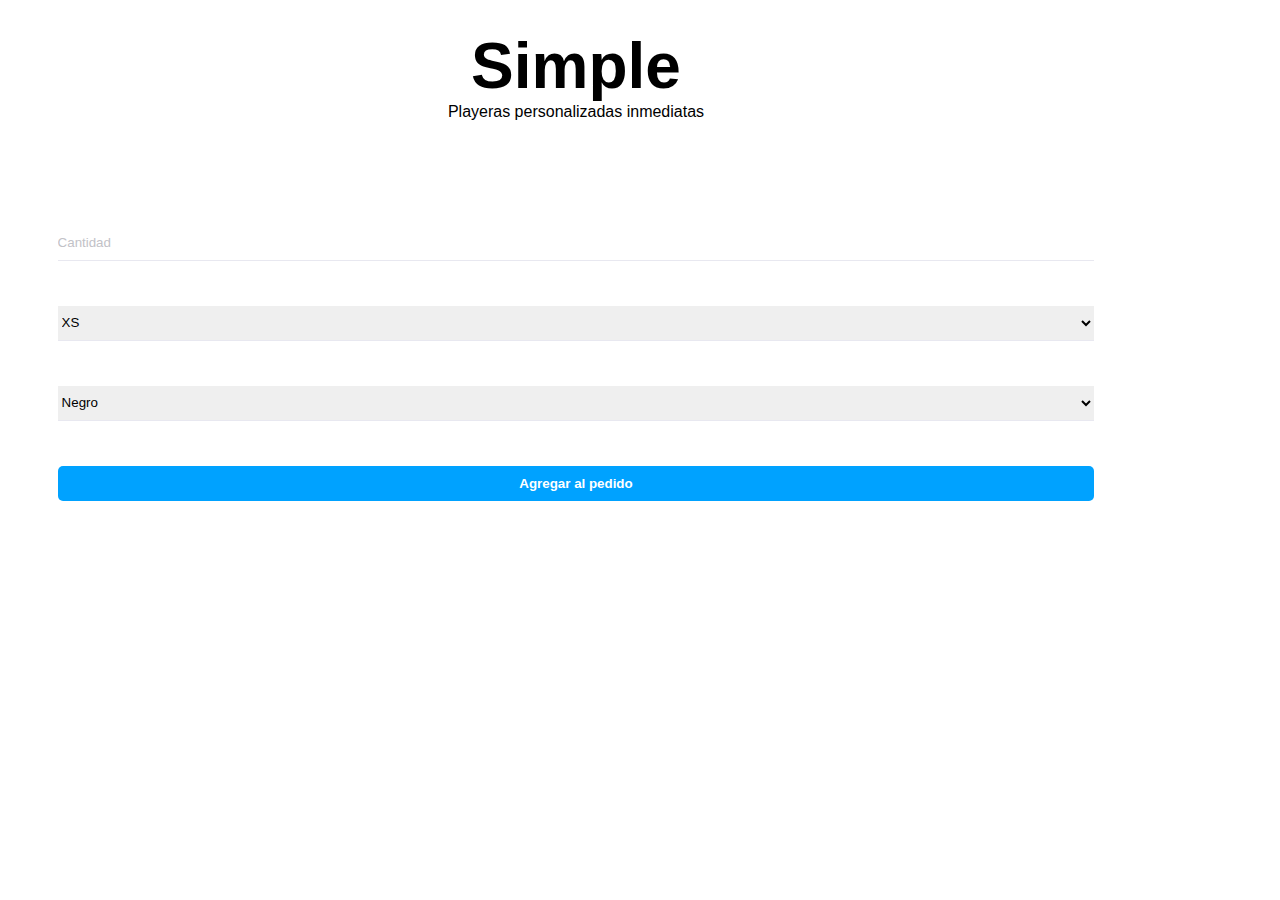
==== CRUD.html @ 443a6655 "primer pantalla CRUD" ====
<!DOCTYPE html>
<html lang="en">
<head>
    <meta charset="UTF-8">
    <meta http-equiv="X-UA-Compatible" content="IE=edge">
    <meta name="viewport" content="width=device-width, initial-scale=1.0">
    <title>CRUD</title>
    <link rel="stylesheet" href="./CRUD_style.css">
</head>
<body>

    <section class="Seccion Titulo">
        <h1>Simple</h1>
        <p>Playeras personalizadas inmediatas</p>
    </section>
    

    <section Class="Seccion Formulario">
        <input class="Casilla cantidad"    type="text" name="" id="" placeholder="Cantidad">
        <select class="Casilla Talla "name="" id="">
            <option value="">XS</option>
            <option value="">S</option>
            <option value="">M</option>
            <option value="">L</option>
        </select>
        <select class="Casilla Color "name="" id="">
            <option value="">Negro</option>
            <option value="">Blanco</option>
        </select>

        <button class="boton generico">Agregar al pedido</button>


    </section>
    <section Class="Seccion Lista">
        <div class="Contenedor lista">
            <div></div>
            <div></div>
            <div>
                <div></div>
                <div></div>
                <div></div>
            </div>
            <div></div>
            <div></div>


        </div>

    </section>
    
</body>
</html>
---- CRUD_style.css ----
* {
    box-sizing: border-box;
    margin: 0;
    padding: 0;
    list-style: none;
    text-decoration: none;
    border: none;
    outline: none;
    font-family: 'Segoe UI Light', Tahoma, Geneva, Verdana, sans-serif
}
body{
    width: 100vw;
    height: 100vh;
    background-color: #ffff;
    display: flex;
    flex-wrap: wrap;
    
}

.Seccion{
    width:90% ;
    height: 320px;
    background-color: #ffff;
    display: flex;
    flex-wrap: wrap;
    justify-content: center;
    align-items: center;
}
.Titulo{
height: 150px;
flex-direction: column;
margin-bottom: 25px;
}
h1{
    font-size: 4rem;
}

.Casilla{
    width: 90%;
    height: 35px;
    border-bottom:1px solid rgb(232, 232, 240);
    display: flex;
    flex-wrap: wrap;
    justify-content: center;
    align-items: center;

}
.Casilla::placeholder{
    color: rgb(194, 194, 199);
}
.boton{
    width: 90%;
    height: 35px;
    border-radius: 5px 5px 5px 5px;
    background-color: rgb(0, 162, 255);
    color:white;
    font-weight: 700;
}
.boton:hover{
    box-shadow: 0 1px 6px 0 rgb(0, 162, 255);
    border-color: rgb(0, 162, 255);
}
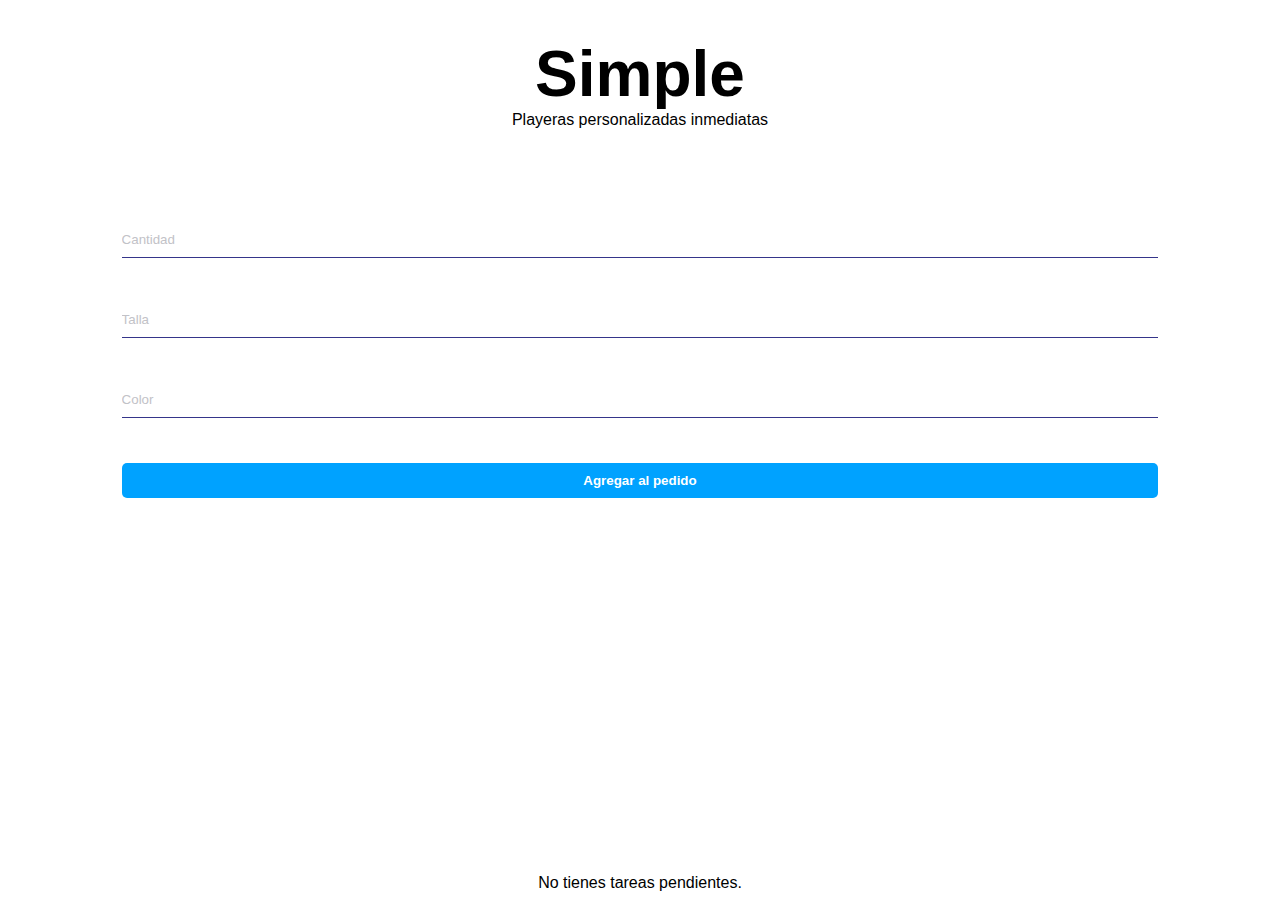
==== commit 55c09e14: "crud" ====
--- a/CRUD.html
+++ b/CRUD.html
@@ -16,38 +16,19 @@
     
 
     <section Class="Seccion Formulario">
-        <input class="Casilla cantidad"    type="text" name="" id="" placeholder="Cantidad">
-        <select class="Casilla Talla "name="" id="">
-            <option value="">XS</option>
-            <option value="">S</option>
-            <option value="">M</option>
-            <option value="">L</option>
-        </select>
-        <select class="Casilla Color "name="" id="">
-            <option value="">Negro</option>
-            <option value="">Blanco</option>
-        </select>
-
-        <button class="boton generico">Agregar al pedido</button>
+        <input class="Casilla cantidad"    type="text" name="" id="cantidad" placeholder="Cantidad">
+        <input class="Casilla Talla "name="" id="talla" placeholder="Talla">
+        <input class="Casilla Color "name="" id="color" placeholder="Color">
+        <button id="agregar-pedido" class="boton generico">Agregar al pedido</button>
 
 
     </section>
-    <section Class="Seccion Lista">
-        <div class="Contenedor lista">
-            <div></div>
-            <div></div>
-            <div>
-                <div></div>
-                <div></div>
-                <div></div>
-            </div>
-            <div></div>
-            <div></div>
-
-
-        </div>
-
-    </section>
-    
+    <ul Class="Seccion Lista" id="lista-pedido">
+        
+    </ul>
+    <div class="empty">
+        <p>No tienes tareas pendientes.</p>
+    </div>
+    <script src="./CRUD.js"></script>
 </body>
 </html>--- a/CRUD_style.css
+++ b/CRUD_style.css
@@ -14,6 +14,8 @@
     background-color: #ffff;
     display: flex;
     flex-wrap: wrap;
+    justify-content: center;
+    align-items: center;
     
 }
 
@@ -38,7 +40,7 @@
 .Casilla{
     width: 90%;
     height: 35px;
-    border-bottom:1px solid rgb(232, 232, 240);
+    border-bottom:1px solid rgb(53, 53, 138);
     display: flex;
     flex-wrap: wrap;
     justify-content: center;
@@ -47,8 +49,7 @@
 }
 .Casilla::placeholder{
     color: rgb(194, 194, 199);
-}
-.boton{
+} .boton{
     width: 90%;
     height: 35px;
     border-radius: 5px 5px 5px 5px;
@@ -59,4 +60,47 @@
 .boton:hover{
     box-shadow: 0 1px 6px 0 rgb(0, 162, 255);
     border-color: rgb(0, 162, 255);
+}
+.Contenedor {
+    width: 90%;
+    height: 100px;
+    border-radius: 10px 10px 10px 10px;
+    border:1px solid rgb(0, 162, 255);
+    display: flex;
+    flex-wrap: wrap;
+    justify-content: space-around;
+    align-items: center;
+
+}
+.listas{
+    width: 20%;
+    height: 90%;
+    border-radius: 10px 10px 10px 10px;
+    border:1px solid rgb(0, 162, 255);
+    display: flex;
+    justify-content: space-around;
+    align-items: center;
+
+}
+ .formulario{
+    display: flex;
+    flex-wrap: wrap;
+    flex-direction: column;
+    justify-content: space-evenly;
+    align-items: flex-start;
+    font-size: 10px;
+    font-weight: 900;
+
+}
+.editar
+{   width: 33%;
+    height: 25px;
+    color: #ffff;
+    background-color: rgb(255, 174, 0);
+}
+.eliminar
+{   width: 33%;
+    height: 25px;
+    color: #ffff;
+    background-color: red;
 }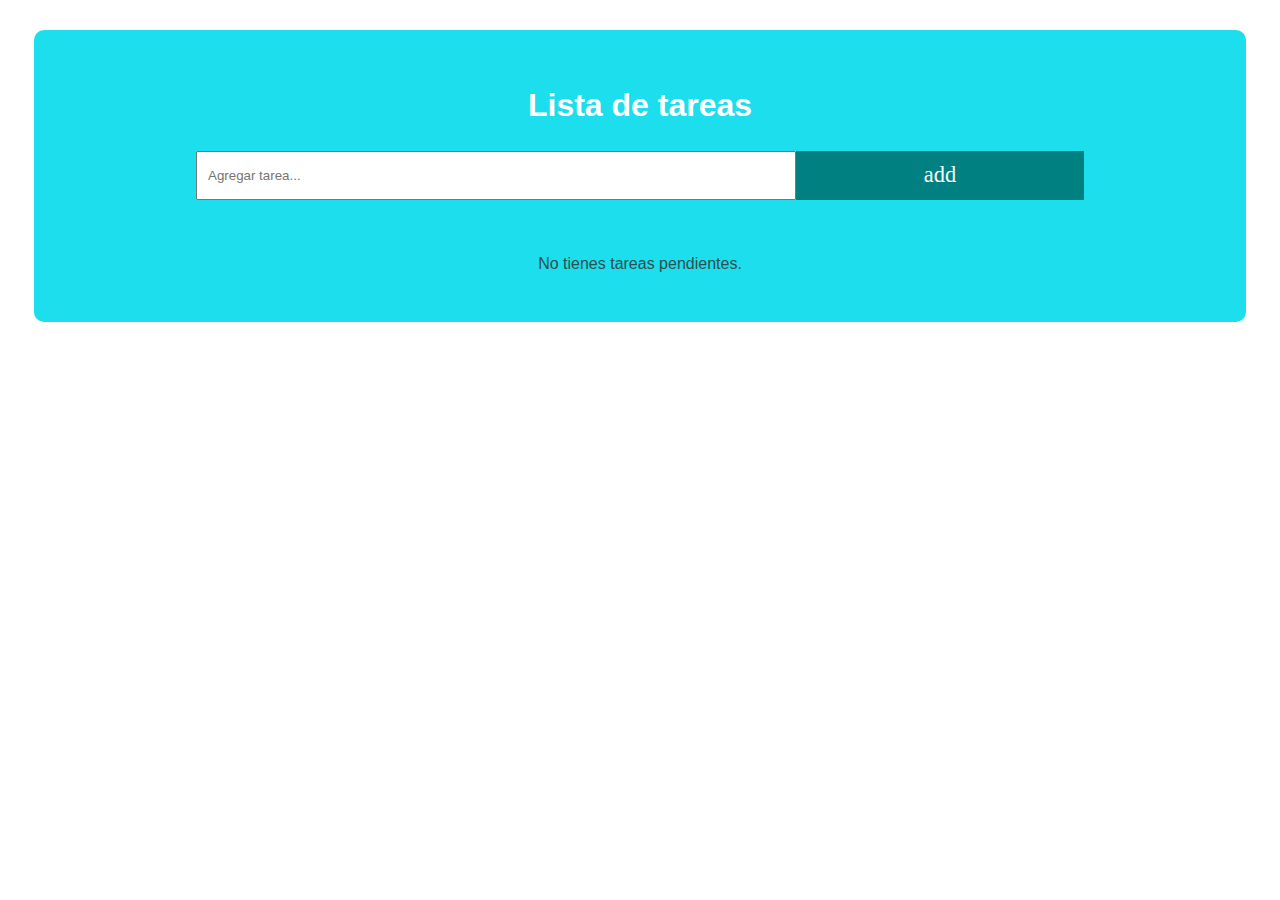
==== commit 258c62a3: "CRUD" ====
--- a/CRUD.html
+++ b/CRUD.html
@@ -4,30 +4,27 @@
     <meta charset="UTF-8">
     <meta http-equiv="X-UA-Compatible" content="IE=edge">
     <meta name="viewport" content="width=device-width, initial-scale=1.0">
-    <title>CRUD</title>
+    <title>Lista de Tareas</title>
     <link rel="stylesheet" href="./CRUD_style.css">
 </head>
 <body>
+    <div class="container">
+        <h1>Lista de tareas </h1>
 
-    <section class="Seccion Titulo">
-        <h1>Simple</h1>
-        <p>Playeras personalizadas inmediatas</p>
-    </section>
-    
+        <div class="search">
+            <form>
+                <input id="entrada" type="text" placeholder="Agregar tarea...">
+                <button class="btn-add">add</button>
+            </form>
+        </div>
+        <div class="li-container">
+            <ul> 
+            </ul>
+        </div>
 
-    <section Class="Seccion Formulario">
-        <input class="Casilla cantidad"    type="text" name="" id="cantidad" placeholder="Cantidad">
-        <input class="Casilla Talla "name="" id="talla" placeholder="Talla">
-        <input class="Casilla Color "name="" id="color" placeholder="Color">
-        <button id="agregar-pedido" class="boton generico">Agregar al pedido</button>
-
-
-    </section>
-    <ul Class="Seccion Lista" id="lista-pedido">
-        
-    </ul>
-    <div class="empty">
-        <p>No tienes tareas pendientes.</p>
+        <div class="empty">
+            <p>No tienes tareas pendientes.</p>
+        </div>
     </div>
     <script src="./CRUD.js"></script>
 </body>
--- a/CRUD_style.css
+++ b/CRUD_style.css
@@ -1,106 +1,150 @@
-* {
-    box-sizing: border-box;
+body {
     margin: 0;
     padding: 0;
-    list-style: none;
-    text-decoration: none;
-    border: none;
-    outline: none;
-    font-family: 'Segoe UI Light', Tahoma, Geneva, Verdana, sans-serif
-}
-body{
-    width: 100vw;
-    height: 100vh;
-    background-color: #ffff;
+    font-size: 16px;
+    font-family: Arial, Helvetica, sans-serif;
+    line-height: 1.5;
+    background-color: rgb(255, 255, 255);
+    color: white;
+    width: 100%;
+    height: auto;
+  }
+  
+  h1 {
+    width: 100%;
+    text-align: center;
+    color: rgb(255, 255, 255);
+  }
+  
+  .container {
+    margin-top: 30px;
+    margin-bottom: 30px;
+    width: 90%;
+    margin-left: auto;
+    margin-right: auto;
+    background-color: rgb(28, 222, 236);
+    border-radius: 10px;
+    padding: 30px;
     display: flex;
     flex-wrap: wrap;
     justify-content: center;
     align-items: center;
-    
-}
-
-.Seccion{
-    width:90% ;
-    height: 320px;
-    background-color: #ffff;
+  }
+  
+  .search {
+    margin-left: auto;
+    margin-right: auto;
+    width: 100%;
     display: flex;
     flex-wrap: wrap;
     justify-content: center;
-    align-items: center;
-}
-.Titulo{
-height: 150px;
-flex-direction: column;
-margin-bottom: 25px;
-}
-h1{
-    font-size: 4rem;
-}
-
-.Casilla{
-    width: 90%;
-    height: 35px;
-    border-bottom:1px solid rgb(53, 53, 138);
+  }
+  
+  form {
+    width: 100%;
     display: flex;
     flex-wrap: wrap;
     justify-content: center;
-    align-items: center;
-
-}
-.Casilla::placeholder{
-    color: rgb(194, 194, 199);
-} .boton{
-    width: 90%;
-    height: 35px;
-    border-radius: 5px 5px 5px 5px;
-    background-color: rgb(0, 162, 255);
-    color:white;
+  }
+  
+  input {
+    width: 50%;
+    padding: 15px 10px;
+    outline: none;
+  }
+  
+  .li-container {
+    background-color: rgb(28, 222, 236);;
+    width: 80%;
+    color: darkslategray;
+    margin-top: 20px;
+  }
+  
+  ul {
+    padding: 0;
+  }
+  
+  li {
+    list-style: none;
+    background-color: white;
+    border-radius: 10px;
+    margin-top: 15px;
+    display: flex;
+  }
+  
+  li p {
+    margin: 0;
+    padding: 15px;
+    width: 100%;
+  }
+  
+  .btn-delete {
+    margin-left: auto;
+    border: none;
+    background-color: #e31746;
+    color: white;
+    font-weight: bold;
+    padding: 5px 10px;
+    outline: none;
+    width: 25%;
+    font-size: 1.2em;
+  }
+  .btn-edit {
+    margin-left: auto;
+    border: none;
+    background-color: #e39117;
+    color: white;
+    font-weight: bold;
+    padding: 5px 10px;
+    outline: none;
+    border-top-right-radius: 10px;
+    border-bottom-right-radius: 10px;
+    width: 25%;
+    font-size: 1.2em;
+  }
+  
+  .btn-delete:hover {
+    cursor: pointer;
+    background-color: lightseagreen;
+  }
+  .btn-edit:hover {
+    cursor: pointer;
+    background-color: lightseagreen;
+  }
+  
+  .btn-add {
+    width: 25%;
+    padding: 5px 15px;
+    border: none;
+    color: white;
+    font-family: fantasy;
+    background-color: teal;
+    font-size: 1.4rem;
+    outline: none;
+  }
+  
+  .btn-add:hover {
+    cursor: pointer;
+    background-color: darkcyan;
+  }
+  
+  .empty {
+    color: darkslategrey;
+    width: 100%;
+    text-align: center;
+  
+    
+  }
+  .rojito::placeholder {
+    color: rgb(236, 25, 17);
+    border-color: 10px solid rgb(236, 25, 17);
     font-weight: 700;
-}
-.boton:hover{
-    box-shadow: 0 1px 6px 0 rgb(0, 162, 255);
-    border-color: rgb(0, 162, 255);
-}
-.Contenedor {
-    width: 90%;
-    height: 100px;
-    border-radius: 10px 10px 10px 10px;
-    border:1px solid rgb(0, 162, 255);
-    display: flex;
-    flex-wrap: wrap;
-    justify-content: space-around;
-    align-items: center;
-
-}
-.listas{
-    width: 20%;
-    height: 90%;
-    border-radius: 10px 10px 10px 10px;
-    border:1px solid rgb(0, 162, 255);
-    display: flex;
-    justify-content: space-around;
-    align-items: center;
-
-}
- .formulario{
-    display: flex;
-    flex-wrap: wrap;
-    flex-direction: column;
-    justify-content: space-evenly;
-    align-items: flex-start;
-    font-size: 10px;
-    font-weight: 900;
-
-}
-.editar
-{   width: 33%;
-    height: 25px;
-    color: #ffff;
-    background-color: rgb(255, 174, 0);
-}
-.eliminar
-{   width: 33%;
-    height: 25px;
-    color: #ffff;
-    background-color: red;
-}+  }
+  .grisesito::placeholder {
+    color: rgb(165, 168, 168);
+  }
+  .naranjita::placeholder {
+    color: rgb(236, 148, 17);
+    font-weight: 700;
+  }
+  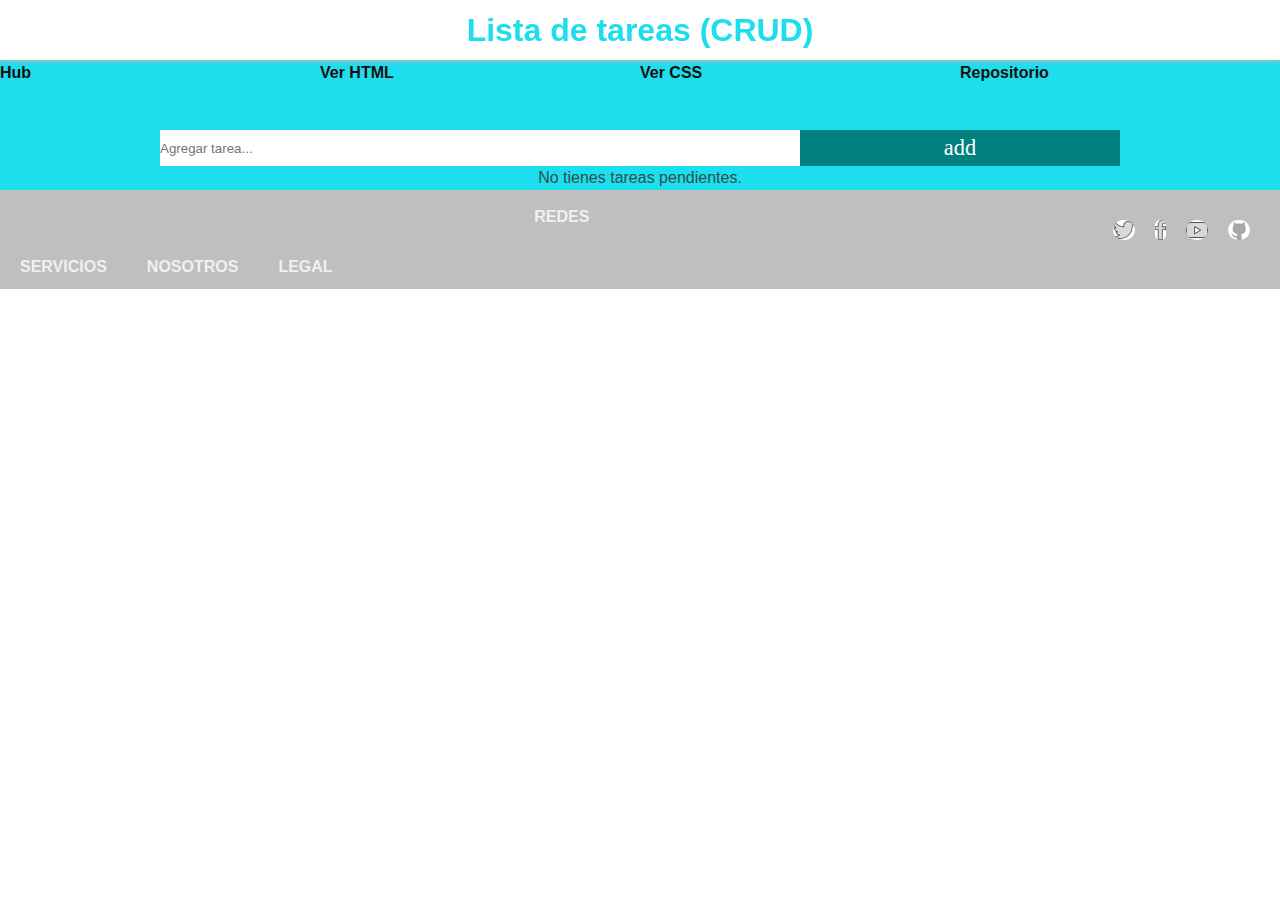
==== commit 4c8b14d2: "crud final" ====
--- a/CRUD.html
+++ b/CRUD.html
@@ -8,24 +8,57 @@
     <link rel="stylesheet" href="./CRUD_style.css">
 </head>
 <body>
+    <header>
+        <div class="Titulo">Lista de tareas (CRUD)</div>
+        
+    </header>
+    <section class="container temporal">
+        <ul class="temporal">
+            <li><a href="./index.html" target="_blank">Hub</a></li>
+            <li><a href="https://github.com/alanisin/Utel/blob/main/landing.html" target="_blank">Ver HTML</a></li>
+            <li><a href="https://github.com/alanisin/Utel/blob/main/landing_style_mobile.css" target="_blank">Ver CSS</a></li>
+            <li><a href="https://github.com/alanisin/Utel" target="_blank">Repositorio</a></li>
+            
+        </ul>
+
+    </section>
+    
     <div class="container">
-        <h1>Lista de tareas </h1>
 
         <div class="search">
             <form>
                 <input id="entrada" type="text" placeholder="Agregar tarea...">
                 <button class="btn-add">add</button>
             </form>
+            <div class="empty">
+                <p>No tienes tareas pendientes.</p>
+            </div>
         </div>
         <div class="li-container">
-            <ul> 
+            <ul class="tareas"> 
             </ul>
         </div>
 
-        <div class="empty">
-            <p>No tienes tareas pendientes.</p>
-        </div>
+       
     </div>
     <script src="./CRUD.js"></script>
 </body>
+<footer> 
+    <ul class="lista redes"> <h1>REDES</h1>
+        <li class="twitter-logo"><a href="" ></a></li>
+        <li class="facebook-logo" ><a href="" ></a></li>
+        <li class="youtube-logo"><a href="" ></a></li>
+        <li class="github-logo"><a href=""  ></a></li>
+    </ul>
+    <ul class="lista servicios"> <h1>SERVICIOS</h1>
+       
+    </ul>
+    <ul class="lista sobre-nosotros"> <h1>NOSOTROS</h1>
+     
+    </ul>
+    <ul class="lista legales"> <h1>LEGAL</h1>
+        
+    </ul>
+
+</footer>
 </html>--- a/CRUD_style.css
+++ b/CRUD_style.css
@@ -1,14 +1,73 @@
-body {
+* {
+    box-sizing: border-box;
     margin: 0;
     padding: 0;
+    list-style: none;
+    text-decoration: none;
+    border: none;
+    outline: none;
+    font-family:Verdana, Geneva, Tahoma, sans-serif;
+}
+
+body {
+   
     font-size: 16px;
-    font-family: Arial, Helvetica, sans-serif;
     line-height: 1.5;
     background-color: rgb(255, 255, 255);
     color: white;
     width: 100%;
-    height: auto;
-  }
+     height: auto;
+     display: flex;
+    flex-wrap: wrap;
+    justify-content: center;
+    align-items: flex-start;
+  }
+  header{
+    background-color:white;
+    width: 100%;
+    height: 60px;
+    display: flex;
+    justify-content: center;
+    align-items: center;
+    justify-content: space-between;
+    box-shadow: 0px 1px 5px rgb(189, 189, 189);
+   position: fixed;
+   color: rgb(28, 222, 236);
+   text-align: center;
+   position: fixed;
+}
+.container .temporal{
+  background-color: rgb(28, 222, 236);
+  width: 100%;
+  height: 50px;
+  display: flex;
+  justify-content: space-around;
+  align-items:center;
+}
+.temporal ul{
+  background-color: rgb(28, 222, 236);
+  display: flex;
+  justify-content: space-around;
+  align-items:center;
+  width: auto;
+  height: 100%;
+}
+.temporal ul li{
+  background-color: rgb(28, 222, 236);
+
+}
+.temporal a{
+  background-color: rgb(28, 222, 236);
+  font-size: 1rem;
+  color: rgb(26, 14, 14);
+  font-weight: 700;
+}
+.Titulo{
+    width: 100%;
+text-align: center;
+font-weight: 700;
+font-size: 2rem;
+}
   
   h1 {
     width: 100%;
@@ -17,54 +76,60 @@
   }
   
   .container {
-    margin-top: 30px;
-    margin-bottom: 30px;
-    width: 90%;
+padding-top: 40px;
+    width: 100%;
     margin-left: auto;
     margin-right: auto;
     background-color: rgb(28, 222, 236);
-    border-radius: 10px;
-    padding: 30px;
+    display: flex;
+    flex-direction: column;
+    justify-content: start;
+    align-items: center;
+  }
+  
+  .search {
+    margin-left: auto;
+    margin-right: auto;
+    width: 100%;
+    display: flex;
+    flex-wrap: wrap;
+    align-items: flex-start;
+    color: rgb(255, 255, 255);
+  }
+  
+  form {
+    width: 100%;
     display: flex;
     flex-wrap: wrap;
     justify-content: center;
-    align-items: center;
-  }
-  
-  .search {
-    margin-left: auto;
-    margin-right: auto;
-    width: 100%;
-    display: flex;
-    flex-wrap: wrap;
-    justify-content: center;
-  }
-  
-  form {
-    width: 100%;
-    display: flex;
-    flex-wrap: wrap;
-    justify-content: center;
+    color: rgb(255, 255, 255);
   }
   
   input {
     width: 50%;
-    padding: 15px 10px;
-    outline: none;
+    outline: none;
+    color: rgb(255, 255, 255);
   }
   
   .li-container {
     background-color: rgb(28, 222, 236);;
     width: 80%;
     color: darkslategray;
-    margin-top: 20px;
-  }
-  
-  ul {
-    padding: 0;
+
+
+  }
+  
+  .tareas{
+      width: 100%;
+     height: auto;
+    display: flex;
+    flex-direction: column;
+    align-items:flex-start ;
+    justify-content: flex-start;
   }
   
   li {
+    width: 100%;
     list-style: none;
     background-color: white;
     border-radius: 10px;
@@ -147,4 +212,85 @@
     color: rgb(236, 148, 17);
     font-weight: 700;
   }
-  +  
+  /*---------------------------------------------------------------------------footer*/
+footer{
+    padding-top: 15px;
+     display: flex;
+     flex-wrap: wrap;
+     justify-content: flex-start;
+     background-color:#BFBFBF;
+     width: 100%;
+     height:auto;
+ }
+ footer h1{
+ color: rgb(240, 240, 240);    
+ font-weight: 700;
+ font-size: 1rem;
+ margin-bottom: 10px;
+ }
+ footer a{
+ color: #dddddd;    
+ font-weight: 700;
+ font-size: .5rem;
+ width: 20px;
+ height: 20px;
+ }
+ .lista{
+     margin-left: 20px;
+     margin-right: 20px;
+     
+ }   
+ .lista li{
+     margin-bottom: 5px;
+ }
+ 
+ 
+ .redes{
+     width: 100%;
+     height: 50px;
+     display: flex;
+     justify-content: start;
+     align-items: flex-start;
+ }
+ 
+ .twitter-logo{
+     background-image: url(./img/1485972269-twitersocialnetworkbrandlogo_78989.svg);
+     background-position: center;
+     background-repeat: no-repeat;
+     background-size: contain;
+     width: 25px;
+     height: 20px;
+     margin-right: 10px;
+     margin-left: 10px;
+ }
+ .facebook-logo{
+     background-image: url(./img/1485972229-facebooksocialnetworkbrandlogo_78984.svg);
+     background-position: center;
+     background-repeat: no-repeat;
+     background-size: cover;
+     width: 11px;
+     height: 20px;
+     margin-right: 10px;
+     margin-left: 10px;
+ }
+ .youtube-logo{
+     background-image: url(./img/1485972299-youtubesocialnetworkbrandlogo_79028.svg);
+     background-repeat: no-repeat;
+     background-position: center;
+     background-size: contain;
+     width: 25px;
+     height: 20px;
+     margin-right: 10px;
+     margin-left: 10px;
+ }
+ .github-logo{
+     background-image: url(./img/GITHUB_icon-icons.com_65553.svg);
+     background-position: center;
+     background-repeat: no-repeat;
+     background-size: contain;
+     width: 25px;
+     height: 20px;
+     margin-right: 10px;
+     margin-left: 10px;
+ }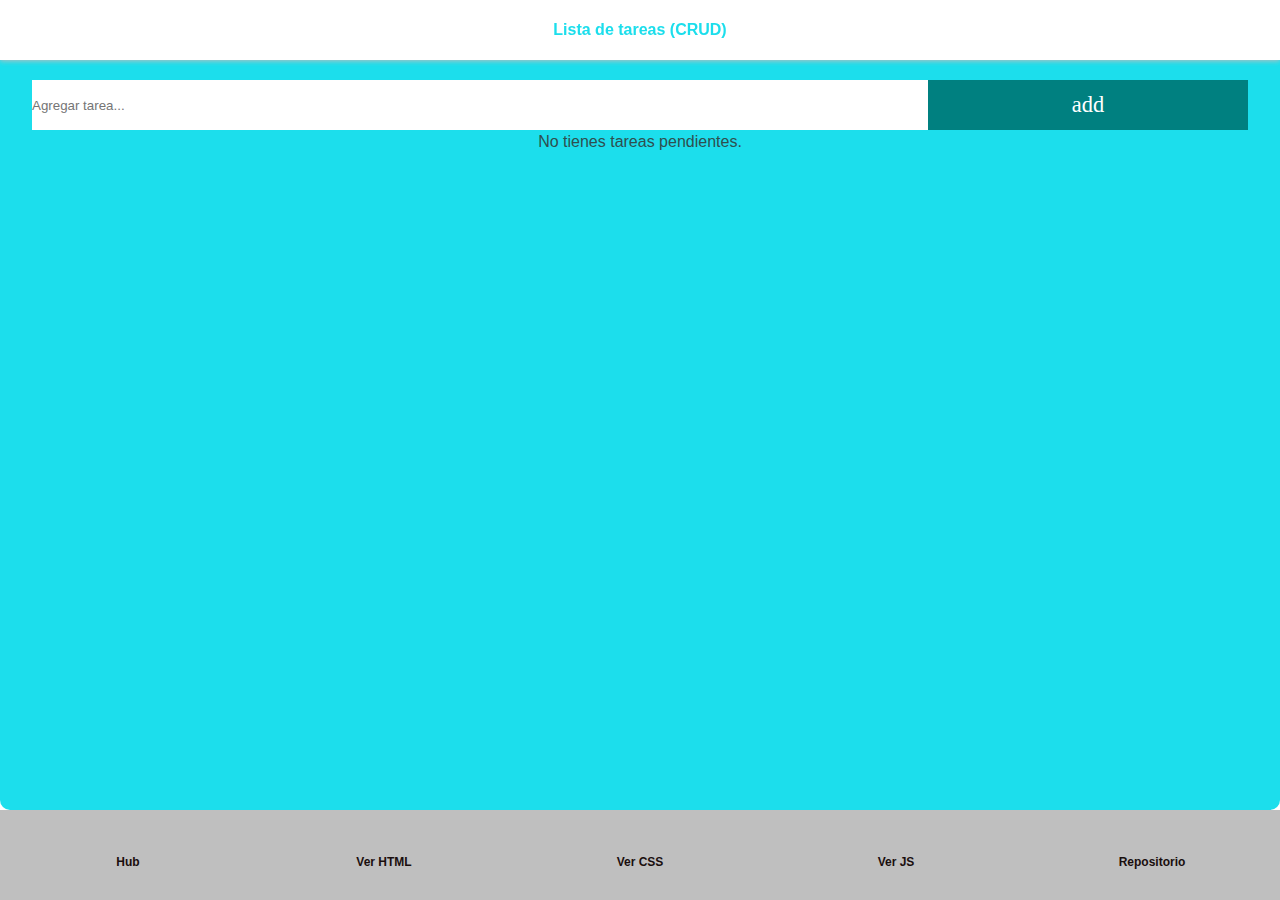
==== commit 40057f48: "css crud" ====
--- a/CRUD.html
+++ b/CRUD.html
@@ -12,16 +12,7 @@
         <div class="Titulo">Lista de tareas (CRUD)</div>
         
     </header>
-    <section class="container temporal">
-        <ul class="temporal">
-            <li><a href="./index.html" target="_blank">Hub</a></li>
-            <li><a href="https://github.com/alanisin/Utel/blob/main/landing.html" target="_blank">Ver HTML</a></li>
-            <li><a href="https://github.com/alanisin/Utel/blob/main/landing_style_mobile.css" target="_blank">Ver CSS</a></li>
-            <li><a href="https://github.com/alanisin/Utel" target="_blank">Repositorio</a></li>
-            
-        </ul>
-
-    </section>
+    
     
     <div class="container">
 
@@ -44,21 +35,16 @@
     <script src="./CRUD.js"></script>
 </body>
 <footer> 
-    <ul class="lista redes"> <h1>REDES</h1>
-        <li class="twitter-logo"><a href="" ></a></li>
-        <li class="facebook-logo" ><a href="" ></a></li>
-        <li class="youtube-logo"><a href="" ></a></li>
-        <li class="github-logo"><a href=""  ></a></li>
-    </ul>
-    <ul class="lista servicios"> <h1>SERVICIOS</h1>
-       
-    </ul>
-    <ul class="lista sobre-nosotros"> <h1>NOSOTROS</h1>
-     
-    </ul>
-    <ul class="lista legales"> <h1>LEGAL</h1>
-        
-    </ul>
+    
+        <ul class="temporal">
+            <li><a href="./index.html" target="_blank">Hub</a></li>
+            <li><a href="https://github.com/alanisin/Utel/blob/main/CRUD.html" target="_blank">Ver HTML</a></li>
+            <li><a href="https://github.com/alanisin/Utel/blob/main/CRUD_style.css" target="_blank">Ver CSS</a></li>
+            <li><a href="https://github.com/alanisin/Utel/blob/main/CRUD.js" target="_blank">Ver JS</a></li>
+            <li><a href="https://github.com/alanisin/Utel" target="_blank">Repositorio</a></li>
+            
+        </ul>
 
+ 
 </footer>
 </html>--- a/CRUD_style.css
+++ b/CRUD_style.css
@@ -36,29 +36,26 @@
    text-align: center;
    position: fixed;
 }
-.container .temporal{
-  background-color: rgb(28, 222, 236);
+.temporal{
   width: 100%;
-  height: 50px;
+  height: 20px;
+  display: flex;
+  text-align: center;
+  justify-content: space-around;
+  align-items:center;
+}
+.temporal ul{
   display: flex;
   justify-content: space-around;
   align-items:center;
-}
-.temporal ul{
-  background-color: rgb(28, 222, 236);
-  display: flex;
-  justify-content: space-around;
-  align-items:center;
+  text-align: center;
   width: auto;
   height: 100%;
 }
-.temporal ul li{
-  background-color: rgb(28, 222, 236);
-
-}
 .temporal a{
-  background-color: rgb(28, 222, 236);
-  font-size: 1rem;
+  font-size: .75rem;
+  width: auto;
+text-align: center;
   color: rgb(26, 14, 14);
   font-weight: 700;
 }
@@ -66,7 +63,7 @@
     width: 100%;
 text-align: center;
 font-weight: 700;
-font-size: 2rem;
+font-size: 1rem;
 }
   
   h1 {
@@ -76,11 +73,14 @@
   }
   
   .container {
-padding-top: 40px;
-    width: 100%;
+padding-top: 80px;
+padding-bottom: 150px;
+    width: 100%;
+    min-height: 90vh;
     margin-left: auto;
     margin-right: auto;
     background-color: rgb(28, 222, 236);
+    border-radius: 10px;
     display: flex;
     flex-direction: column;
     justify-content: start;
@@ -106,17 +106,16 @@
   }
   
   input {
-    width: 50%;
-    outline: none;
-    color: rgb(255, 255, 255);
+    width: 70%;
+    height: 50px;
+    outline: none;
+    color: rgb(90, 190, 51);
   }
   
   .li-container {
     background-color: rgb(28, 222, 236);;
     width: 80%;
     color: darkslategray;
-
-
   }
   
   .tareas{
@@ -152,7 +151,7 @@
     padding: 5px 10px;
     outline: none;
     width: 25%;
-    font-size: 1.2em;
+    font-size: .75rem;
   }
   .btn-edit {
     margin-left: auto;
@@ -165,7 +164,7 @@
     border-top-right-radius: 10px;
     border-bottom-right-radius: 10px;
     width: 25%;
-    font-size: 1.2em;
+    font-size: .75rem;
   }
   
   .btn-delete:hover {
@@ -215,82 +214,31 @@
   
   /*---------------------------------------------------------------------------footer*/
 footer{
-    padding-top: 15px;
+    
      display: flex;
-     flex-wrap: wrap;
-     justify-content: flex-start;
+     justify-content:center;
+     align-items: center;
      background-color:#BFBFBF;
+     top: 90vh;
+     position: fixed;
      width: 100%;
-     height:auto;
+     height:10vh;
  }
- footer h1{
- color: rgb(240, 240, 240);    
+ footer h1{   
  font-weight: 700;
  font-size: 1rem;
  margin-bottom: 10px;
  }
- footer a{
- color: #dddddd;    
+ footer a{   
  font-weight: 700;
  font-size: .5rem;
  width: 20px;
  height: 20px;
  }
- .lista{
-     margin-left: 20px;
-     margin-right: 20px;
-     
- }   
- .lista li{
-     margin-bottom: 5px;
- }
+ footer li{
+   background-color:rgba(0, 0, 0, 0);
+  display: flex;
+  justify-content:center;
+  }
  
- 
- .redes{
-     width: 100%;
-     height: 50px;
-     display: flex;
-     justify-content: start;
-     align-items: flex-start;
- }
- 
- .twitter-logo{
-     background-image: url(./img/1485972269-twitersocialnetworkbrandlogo_78989.svg);
-     background-position: center;
-     background-repeat: no-repeat;
-     background-size: contain;
-     width: 25px;
-     height: 20px;
-     margin-right: 10px;
-     margin-left: 10px;
- }
- .facebook-logo{
-     background-image: url(./img/1485972229-facebooksocialnetworkbrandlogo_78984.svg);
-     background-position: center;
-     background-repeat: no-repeat;
-     background-size: cover;
-     width: 11px;
-     height: 20px;
-     margin-right: 10px;
-     margin-left: 10px;
- }
- .youtube-logo{
-     background-image: url(./img/1485972299-youtubesocialnetworkbrandlogo_79028.svg);
-     background-repeat: no-repeat;
-     background-position: center;
-     background-size: contain;
-     width: 25px;
-     height: 20px;
-     margin-right: 10px;
-     margin-left: 10px;
- }
- .github-logo{
-     background-image: url(./img/GITHUB_icon-icons.com_65553.svg);
-     background-position: center;
-     background-repeat: no-repeat;
-     background-size: contain;
-     width: 25px;
-     height: 20px;
-     margin-right: 10px;
-     margin-left: 10px;
- }+ 